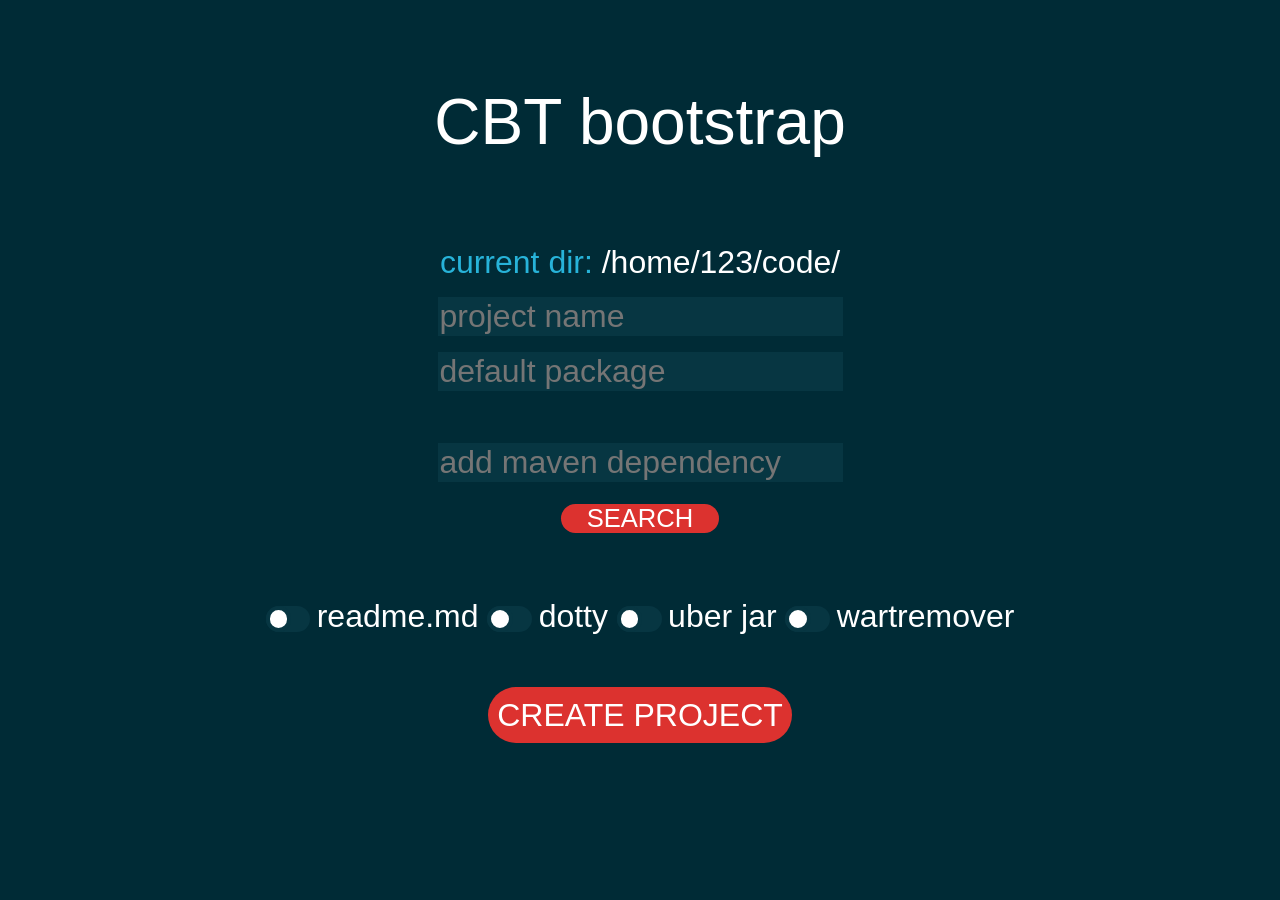
==== 1.html @ 5e3260d7 "message" ====
<!DOCTYPE html>
<html>
<head>
  <meta charset="UTF-8">
  <meta http-equiv="X-UA-Compatible" content="IE=edge,chrome=1">
  <meta name="viewport" content="width=device-width, initial-scale=1">
  <meta name="author" content="tim-zh">
  <title>CBT</title>
  <link rel="stylesheet" href="styles.css">
  <script src="jquery-3.1.1.min.js"></script>
  <script src="jquery.mockjax.min.js"></script>
  <script src="mocks.js"></script>
  <script src="main.js"></script>
</head>
<body>
<div id="popup">
  <div onclick="hidePopup()">×</div>
  <table id="popup-table"></table>
</div>
<div class="container">

  <h1>CBT bootstrap</h1>

  <div id="cwd" class="entry"><span>current dir:</span> </div>
  <div class="entry"><input type="text" id="name" placeholder="project name"></div>
  <div class="entry"><input type="text" id="package" placeholder="default package"></div>
  <hr>

  <div class="entry"><input type="text" id="query" placeholder="add maven dependency" onkeyup="handleSearchInput(event)"></div>
  <button class="small-btn" onclick="search()">search</button>
  <div id="dependencies"></div>
  <hr>

  <input type="checkbox" id="readme-flag"><label for="readme-flag">readme.md</label>
  <input type="checkbox" id="dotty-flag"><label for="dotty-flag">dotty</label>
  <input type="checkbox" id="uberJar-flag"><label for="uberJar-flag">uber jar</label>
  <input type="checkbox" id="wartremover-flag"><label for="wartremover-flag">wartremover</label>
  <hr>

  <button id="create-project" onclick="createProject()">create project</button>

</div>
</body>
</html>
---- styles.css ----
* {
  outline: none;
}

body {
  font-family: 'proxima nova', sans-serif;
  font-size: 2em;
  background: #002B36;
  color: #fff;
}

::-moz-selection {
  background-color: #fff;
  color: #073642;
}

::selection {
  background-color: #fff;
  color: #073642;
}

h1 {
  font-weight: normal;
  margin: 8%;
}

hr {
  border: none;
  margin: 0.8em 0;
  border-bottom: transparent solid 1px;
}

button, .small-btn {
  background: #dc322f;
  color: #fff;
  font-size: 1em;
  padding: 0.3em;
  border: none;
  border-radius: 1em;
  text-transform: uppercase;
  cursor: pointer;
}

.small-btn {
  font-size: 0.8em;
  padding: 0 1em;
}

button:hover {
  background: #9b2e2b;
}

button:active {
  background: #dc322f;
}

button:disabled {
  background: transparent;
  cursor: default;
}

input[type="text"] {
  background: #073642;
  color: #fff;
  border: none;
  font-size: 1em;
}

input[type="checkbox"] {
  display: none;
}

input[type="checkbox"] + label {
  position: relative;
  padding-left: 1.6em;
  cursor: pointer;
  display: inline-block;
}

input[type="checkbox"] + label:before, input[type="checkbox"] + label:after {
  content: '';
  margin-top: 0.25em;
  border-radius: 1em;
  position: absolute;
  left: 0;
  height: 0.8em;
  transition: all .1s;
}

input[type="checkbox"] + label:before {
  width: 1.4em;
  background: #073642;
}

input[type="checkbox"] + label:after {
  width: 0.8em;
  background: #fff;
  border: #073642 solid 0.15em;
  box-sizing: border-box;
}

input[type="checkbox"] + label:hover:before {
  background-color: #9b2e2b;
}

input[type="checkbox"] + label:hover:after {
  border-color: #9b2e2b;
}

input[type="checkbox"]:checked + label:before {
  background: #dc322f;
}

input[type="checkbox"]:checked + label:after {
  left: 0.6em;
  border-color: #dc322f;
}

.container {
  margin: 0 8%;
  text-align: center;
}

button, .entry {
  margin-bottom: 0.5em;
}

.entry span:first-child {
  color: #27b3d9;
}

.removable:hover {
  text-decoration: line-through;
  cursor: pointer;
}

#popup {
  position: fixed;
  left: 0;
  right: 0;
  margin: 0 auto;
  background: #073642;
  width: 84%;
  max-height: 80%;
  overflow-y: scroll;
  text-align: center;
  display: none;
  z-index: 2;
}

#popup div:first-child {
  background: #9b2e2b;
  position: fixed;
  padding: 0 0.2em;
  margin: 0.3em;
  border-radius: 1em;
  text-align: right;
  cursor: pointer;
}

#popup div:first-child:hover {
  background: #dc322f;
}

#popup table {
  margin: 2%;
  width: 96%;
  border-collapse: collapse;
}

#popup td {
  border-right: #fff solid 1px;
}

#popup td:last-child {
  border-right: none;
}

#popup tr {
  cursor: pointer;
}

#popup tr:hover {
  color: #27b3d9;
}

#popup tr:nth-child(even) {
  background: #002B36;
}

#popup tr:first-child {
  background: #000;
  cursor: default;
}

#popup tr:first-child:hover {
  color: #fff;
}
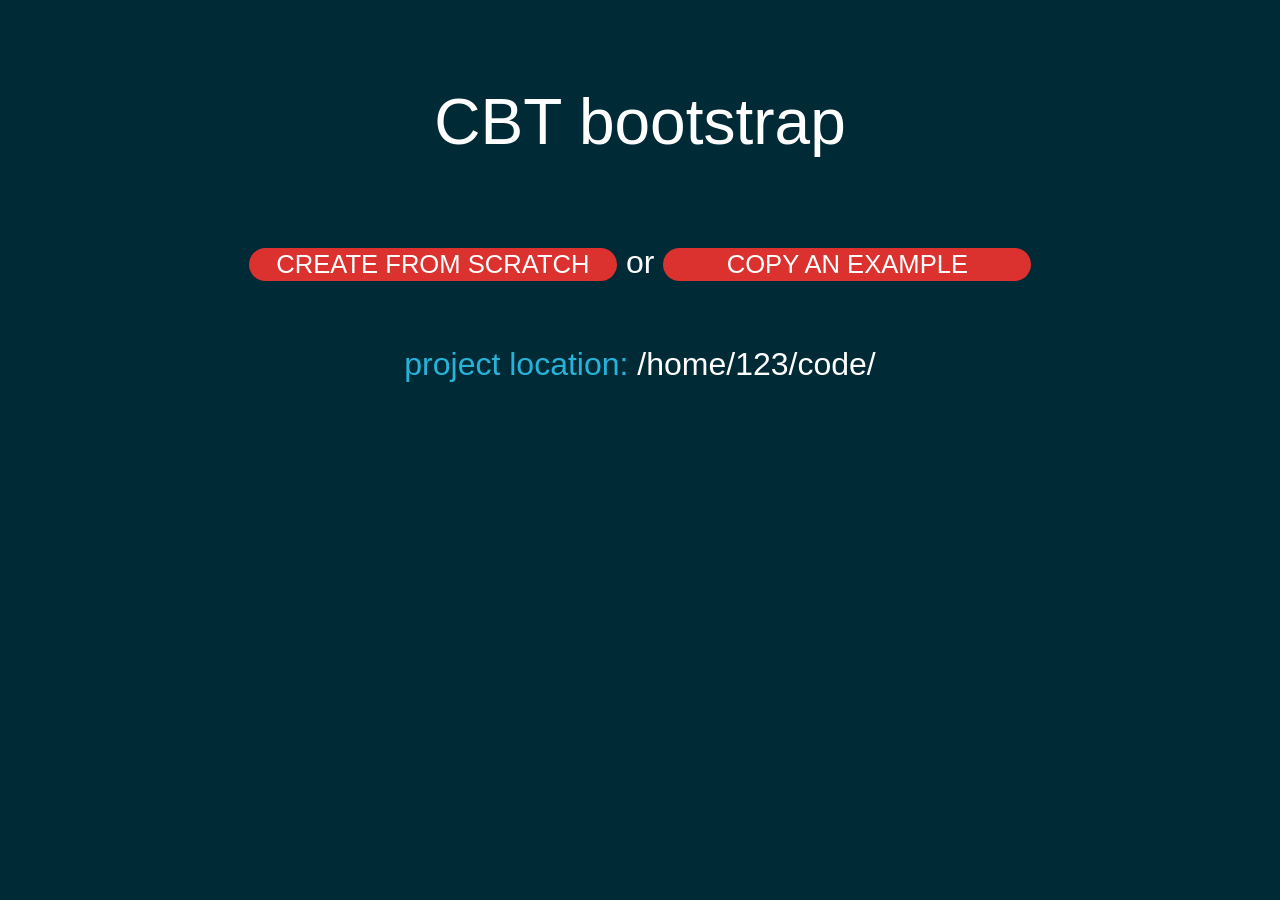
==== commit 80b3356c: "message" ====
--- a/1.html
+++ b/1.html
@@ -7,38 +7,53 @@
   <meta name="author" content="tim-zh">
   <title>CBT</title>
   <link rel="stylesheet" href="styles.css">
-  <script src="jquery-3.1.1.min.js"></script>
-  <script src="jquery.mockjax.min.js"></script>
-  <script src="mocks.js"></script>
-  <script src="main.js"></script>
 </head>
 <body>
 <div id="popup">
-  <div onclick="hidePopup()">×</div>
+  <div class="stroke" onclick="hidePopup()">×</div>
   <table id="popup-table"></table>
 </div>
 <div class="container">
 
   <h1>CBT bootstrap</h1>
 
-  <div id="cwd" class="entry"><span>current dir:</span> </div>
-  <div class="entry"><input type="text" id="name" placeholder="project name"></div>
-  <div class="entry"><input type="text" id="package" placeholder="default package"></div>
+  <button class="small-btn" onclick="setProjectCreate()" id="btn-create">create from scratch</button>
+  or
+  <button class="small-btn" onclick="setProjectCopy()" id="btn-copy">copy an example</button>
   <hr>
 
-  <div class="entry"><input type="text" id="query" placeholder="add maven dependency" onkeyup="handleSearchInput(event)"></div>
-  <button class="small-btn" onclick="search()">search</button>
-  <div id="dependencies"></div>
-  <hr>
+  <div id="cwd" class="entry"><span>project location:</span> </div>
 
-  <input type="checkbox" id="readme-flag"><label for="readme-flag">readme.md</label>
-  <input type="checkbox" id="dotty-flag"><label for="dotty-flag">dotty</label>
-  <input type="checkbox" id="uberJar-flag"><label for="uberJar-flag">uber jar</label>
-  <input type="checkbox" id="wartremover-flag"><label for="wartremover-flag">wartremover</label>
-  <hr>
+  <div id="div-create">
+    <div class="entry"><input type="text" id="name" placeholder="project name" onkeyup="updateProjectName(this.value)"></div>
+    <div class="entry"><input type="text" id="package" placeholder="default package"></div>
+    <hr>
 
-  <button id="create-project" onclick="createProject()">create project</button>
+    <div class="entry"><input type="text" id="query" placeholder="add maven dependency" onkeyup="handleSearchInput(event)"></div>
+    <button class="small-btn" onclick="search()">search</button>
+    <div id="dependencies"></div>
+    <hr>
+
+    <input type="checkbox" id="readme-flag"><label for="readme-flag">readme.md</label>
+    <input type="checkbox" id="dotty-flag"><label for="dotty-flag">dotty</label>
+    <input type="checkbox" id="uberJar-flag"><label for="uberJar-flag">uber jar</label>
+    <input type="checkbox" id="wartremover-flag"><label for="wartremover-flag">wartremover</label>
+    <hr>
+
+    <button id="create-project" onclick="createProject()">create project</button>
+  </div>
+
+  <div id="div-copy">
+    select an example:
+    <div class="link-btn">dotty</div>
+    <div class="link-btn">uber-jar</div>
+    <div class="link-btn">wartremover</div>
+  </div>
 
 </div>
+<script src="jquery-3.1.1.min.js"></script>
+<script src="jquery.mockjax.min.js"></script>
+<script src="mocks.js"></script>
+<script src="main.js"></script>
 </body>
 </html>
--- a/styles.css
+++ b/styles.css
@@ -34,11 +34,12 @@
   background: #dc322f;
   color: #fff;
   font-size: 1em;
-  padding: 0.3em;
-  border: none;
+  padding: 0.2em;
+  border: transparent solid 0.1em;
   border-radius: 1em;
   text-transform: uppercase;
   cursor: pointer;
+  transition: all 0.2s;
 }
 
 .small-btn {
@@ -46,8 +47,14 @@
   padding: 0 1em;
 }
 
+.link-btn:hover {
+  color: #dc322f;
+  cursor: pointer;
+}
+
 button:hover {
-  background: #9b2e2b;
+  background: #073642;
+  border: #fff solid 0.1em;
 }
 
 button:active {
@@ -55,14 +62,16 @@
 }
 
 button:disabled {
-  background: transparent;
+  background: #073642;
   cursor: default;
+  border-color: transparent;
 }
 
 input[type="text"] {
   background: #073642;
   color: #fff;
   border: none;
+  width: 33%;
   font-size: 1em;
 }
 
@@ -84,7 +93,7 @@
   position: absolute;
   left: 0;
   height: 0.8em;
-  transition: all .1s;
+  transition: all .2s;
 }
 
 input[type="checkbox"] + label:before {
@@ -99,21 +108,21 @@
   box-sizing: border-box;
 }
 
-input[type="checkbox"] + label:hover:before {
-  background-color: #9b2e2b;
+input[type="checkbox"] + label:hover:before, input[type="checkbox"]:checked + label:before {
+  background-color: #dc322f;
 }
 
 input[type="checkbox"] + label:hover:after {
-  border-color: #9b2e2b;
-}
-
-input[type="checkbox"]:checked + label:before {
-  background: #dc322f;
+  border-color: #dc322f;
 }
 
 input[type="checkbox"]:checked + label:after {
   left: 0.6em;
   border-color: #dc322f;
+}
+
+.stroke {
+  text-shadow: 0 1px 0 #002B36, 0 -1px 0 #002B36, 1px 0 0 #002B36, -1px 0 0 #002B36;
 }
 
 .container {
@@ -139,6 +148,7 @@
   left: 0;
   right: 0;
   margin: 0 auto;
+  border: #002B36 solid 0.5em;
   background: #073642;
   width: 84%;
   max-height: 80%;
@@ -149,17 +159,15 @@
 }
 
 #popup div:first-child {
-  background: #9b2e2b;
   position: fixed;
   padding: 0 0.2em;
-  margin: 0.3em;
-  border-radius: 1em;
   text-align: right;
   cursor: pointer;
+  transition: all 0.2s;
 }
 
 #popup div:first-child:hover {
-  background: #dc322f;
+  color: #dc322f;
 }
 
 #popup table {
@@ -181,7 +189,7 @@
 }
 
 #popup tr:hover {
-  color: #27b3d9;
+  color: #dc322f;
 }
 
 #popup tr:nth-child(even) {
@@ -189,10 +197,15 @@
 }
 
 #popup tr:first-child {
-  background: #000;
+  background: #fff;
+  color: #002B36;
   cursor: default;
 }
 
 #popup tr:first-child:hover {
-  color: #fff;
-}
+  color: #002B36;
+}
+
+#div-create, #div-copy {
+  display: none;
+}
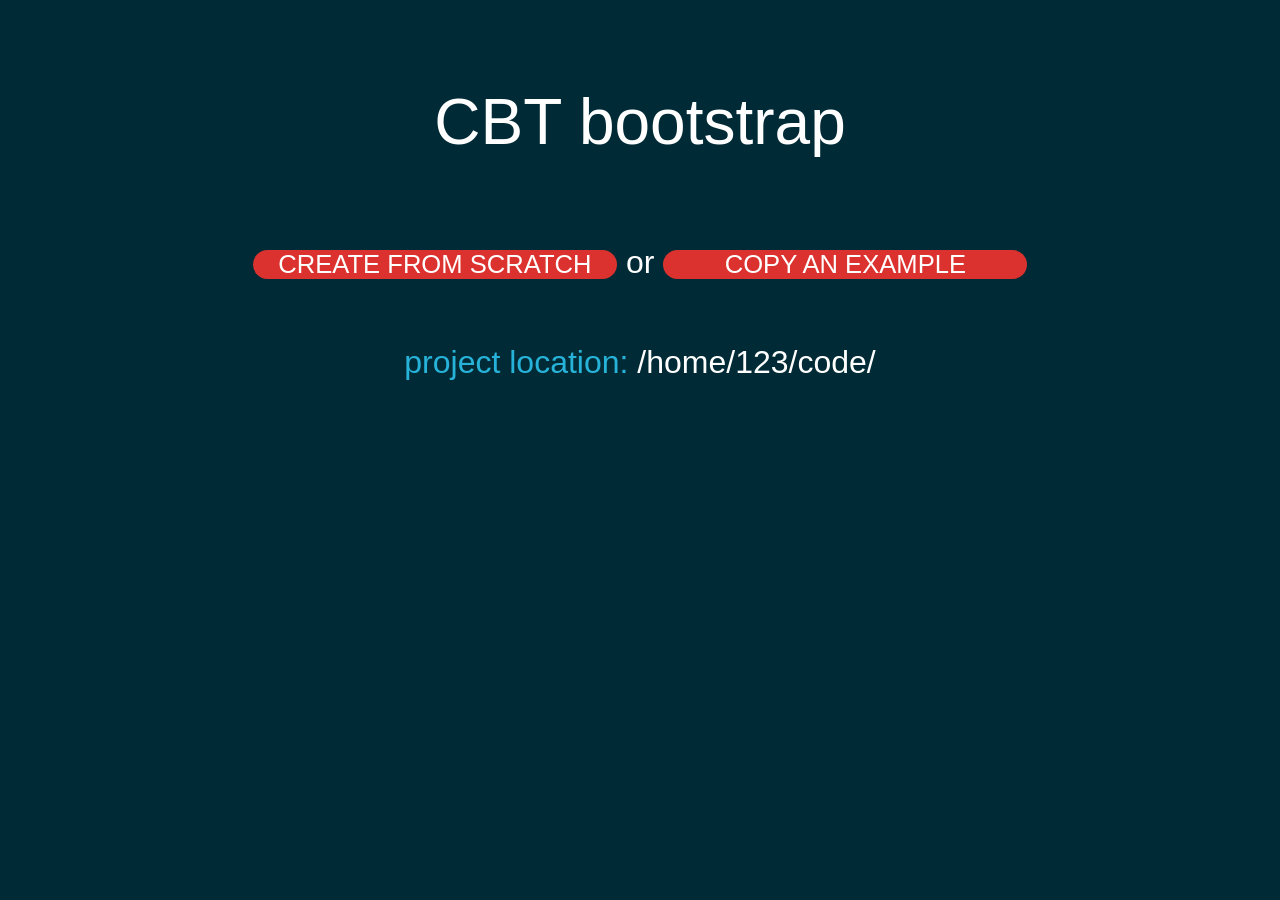
==== commit f1954e55: "message" ====
--- a/1.html
+++ b/1.html
@@ -10,27 +10,27 @@
 </head>
 <body>
 <div id="popup">
-  <div class="stroke" onclick="hidePopup()">×</div>
+  <div class="stroke" onclick="Popup.hide()">×</div>
   <table id="popup-table"></table>
 </div>
 <div class="container">
 
   <h1>CBT bootstrap</h1>
 
-  <button class="small-btn" onclick="setProjectCreate()" id="btn-create">create from scratch</button>
+  <button class="small-btn" onclick="setFlowCreate()" id="flow-create-btn">create from scratch</button>
   or
-  <button class="small-btn" onclick="setProjectCopy()" id="btn-copy">copy an example</button>
+  <button class="small-btn" onclick="setFlowCopy()" id="flow-copy-btn">copy an example</button>
   <hr>
 
   <div id="cwd" class="entry"><span>project location:</span> </div>
 
-  <div id="div-create">
-    <div class="entry"><input type="text" id="name" placeholder="project name" onkeyup="updateProjectName(this.value)"></div>
+  <div id="flow-create">
+    <div class="entry"><input type="text" id="name" placeholder="project name"></div>
     <div class="entry"><input type="text" id="package" placeholder="default package"></div>
     <hr>
 
-    <div class="entry"><input type="text" id="query" placeholder="add maven dependency" onkeyup="handleSearchInput(event)"></div>
-    <button class="small-btn" onclick="search()">search</button>
+    <div class="entry"><input type="text" id="query" placeholder="add maven dependency"></div>
+    <button class="small-btn" onclick="Dependencies.search()" id="search-btn">search</button>
     <div id="dependencies"></div>
     <hr>
 
@@ -40,20 +40,29 @@
     <input type="checkbox" id="wartremover-flag"><label for="wartremover-flag">wartremover</label>
     <hr>
 
-    <button id="create-project" onclick="createProject()">create project</button>
+    <button id="create-project-btn" onclick="createProject()">create project</button>
   </div>
 
-  <div id="div-copy">
-    select an example:
-    <div class="link-btn">dotty</div>
-    <div class="link-btn">uber-jar</div>
-    <div class="link-btn">wartremover</div>
+  <div id="flow-copy">
+    <span class="entry">
+      <span id="examples-title">select an example:</span>
+      <span class="removable" id="selected-example" onclick="Examples.unselectExample()"></span>
+    </span>
+    <hr>
+    <div id="examples"></div>
+    <div id="example-browser">
+      <div id="file-browser"></div>
+      <pre id="code-browser"><code></code></pre>
+    </div>
+    <hr>
+    <button id="copy-project-btn" onclick="copyProject()">copy example</button>
   </div>
 
 </div>
 <script src="jquery-3.1.1.min.js"></script>
 <script src="jquery.mockjax.min.js"></script>
 <script src="mocks.js"></script>
+<script src="definitions.js"></script>
 <script src="main.js"></script>
 </body>
 </html>
--- a/styles.css
+++ b/styles.css
@@ -30,12 +30,16 @@
   border-bottom: transparent solid 1px;
 }
 
+pre {
+  margin: 0 0 1em 0;
+}
+
 button, .small-btn {
   background: #dc322f;
   color: #fff;
   font-size: 1em;
   padding: 0.2em;
-  border: transparent solid 0.1em;
+  border: none;
   border-radius: 1em;
   text-transform: uppercase;
   cursor: pointer;
@@ -53,8 +57,8 @@
 }
 
 button:hover {
-  background: #073642;
-  border: #fff solid 0.1em;
+  background: #fff;
+  color: #002B36;
 }
 
 button:active {
@@ -63,8 +67,8 @@
 
 button:disabled {
   background: #073642;
+  color: #fff;
   cursor: default;
-  border-color: transparent;
 }
 
 input[type="text"] {
@@ -72,6 +76,7 @@
   color: #fff;
   border: none;
   width: 33%;
+  min-width: 15em;
   font-size: 1em;
 }
 
@@ -152,7 +157,7 @@
   background: #073642;
   width: 84%;
   max-height: 80%;
-  overflow-y: scroll;
+  overflow-y: auto;
   text-align: center;
   display: none;
   z-index: 2;
@@ -206,6 +211,51 @@
   color: #002B36;
 }
 
-#div-create, #div-copy {
+#flow-create, #flow-copy {
   display: none;
 }
+
+#example-browser {
+  width: 100%;
+  float: left;
+}
+
+#file-browser {
+  overflow-x: auto;
+  padding-right: 0.4em;
+  float: left;
+  max-width: 30%;
+}
+
+#code-browser {
+  background: #073642;
+  font-size: 1.2rem;
+  text-align: left;
+  padding: 0.4em;
+  overflow-x: auto;
+  max-height: 100%;
+}
+
+.browser-node {
+  font-size: 1.2rem;
+  text-align: left;
+  line-height: 1.2em;
+  background: #002B36;
+  padding: 0.2em 0 0 0.2em;
+}
+
+.browser-node > div {
+  margin-left: 2em;
+}
+
+.file-node {
+  cursor: pointer;
+}
+
+.file-node:hover, .selected-node {
+  color: #dc322f;
+}
+
+.even-node {
+  background: #073642;
+}
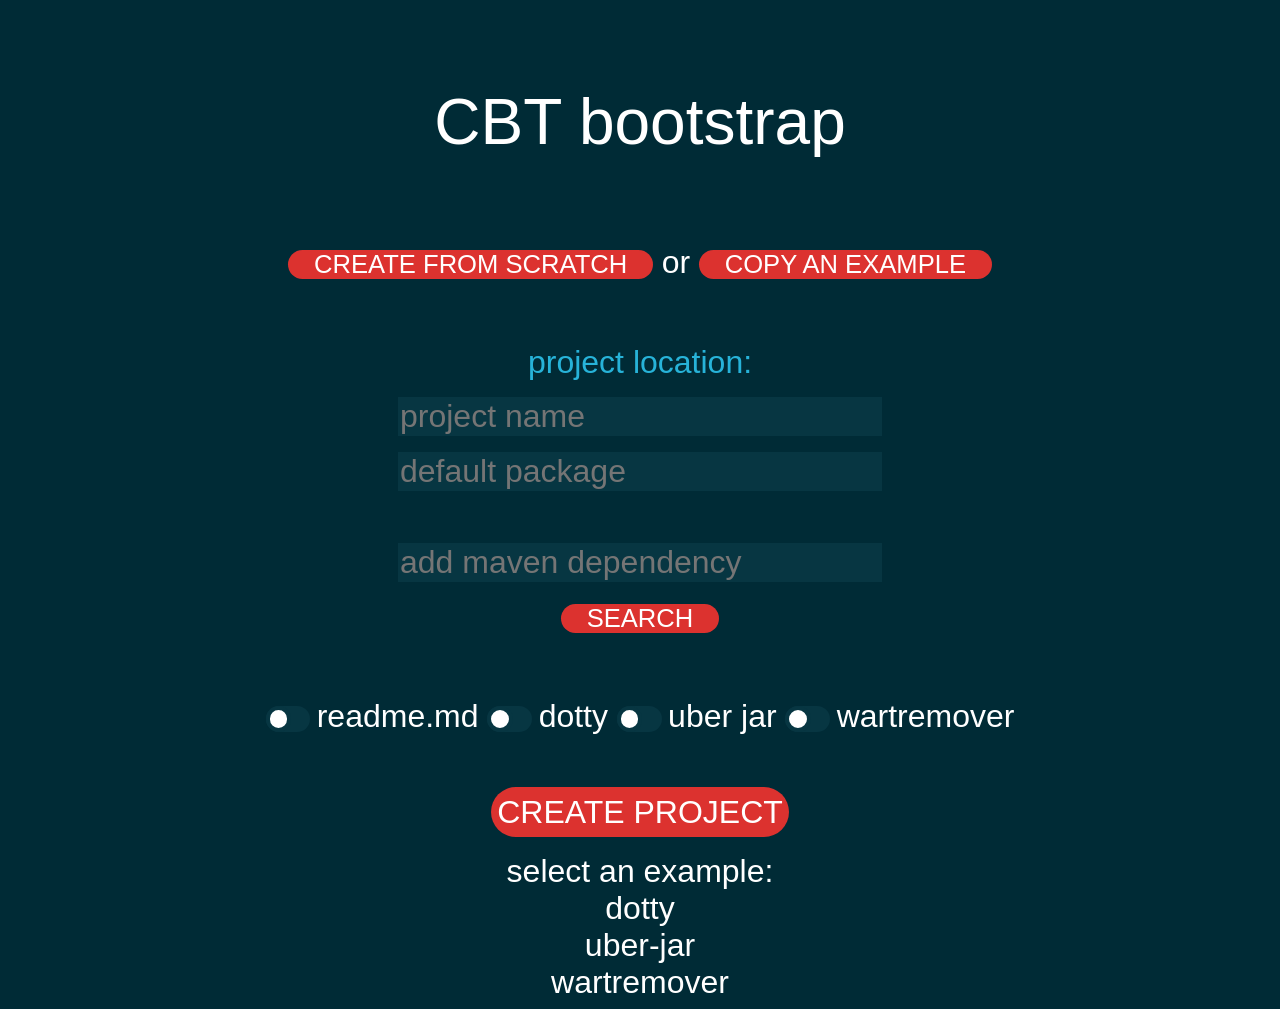
==== commit 20f230a8: "testtest" ====
--- a/1.html
+++ b/1.html
@@ -5,32 +5,32 @@
   <meta http-equiv="X-UA-Compatible" content="IE=edge,chrome=1">
   <meta name="viewport" content="width=device-width, initial-scale=1">
   <meta name="author" content="tim-zh">
-  <title>CBT</title>
+  <title>CBT ui test</title>
   <link rel="stylesheet" href="styles.css">
 </head>
 <body>
 <div id="popup">
-  <div class="stroke" onclick="Popup.hide()">×</div>
+  <div class="stroke" onclick="hidePopup()">×</div>
   <table id="popup-table"></table>
 </div>
 <div class="container">
 
   <h1>CBT bootstrap</h1>
 
-  <button class="small-btn" onclick="setFlowCreate()" id="flow-create-btn">create from scratch</button>
+  <button class="small-btn" onclick="setProjectCreate()" id="btn-create">create from scratch</button>
   or
-  <button class="small-btn" onclick="setFlowCopy()" id="flow-copy-btn">copy an example</button>
+  <button class="small-btn" onclick="setProjectCopy()" id="btn-copy">copy an example</button>
   <hr>
 
   <div id="cwd" class="entry"><span>project location:</span> </div>
 
-  <div id="flow-create">
-    <div class="entry"><input type="text" id="name" placeholder="project name"></div>
+  <div id="div-create">
+    <div class="entry"><input type="text" id="name" placeholder="project name" onkeyup="updateProjectName(this.value)"></div>
     <div class="entry"><input type="text" id="package" placeholder="default package"></div>
     <hr>
 
-    <div class="entry"><input type="text" id="query" placeholder="add maven dependency"></div>
-    <button class="small-btn" onclick="Dependencies.search()" id="search-btn">search</button>
+    <div class="entry"><input type="text" id="query" placeholder="add maven dependency" onkeyup="handleSearchInput(event)"></div>
+    <button class="small-btn" onclick="search()">search</button>
     <div id="dependencies"></div>
     <hr>
 
@@ -40,29 +40,20 @@
     <input type="checkbox" id="wartremover-flag"><label for="wartremover-flag">wartremover</label>
     <hr>
 
-    <button id="create-project-btn" onclick="createProject()">create project</button>
+    <button id="create-project" onclick="createProject()">create project</button>
   </div>
 
-  <div id="flow-copy">
-    <span class="entry">
-      <span id="examples-title">select an example:</span>
-      <span class="removable" id="selected-example" onclick="Examples.unselectExample()"></span>
-    </span>
-    <hr>
-    <div id="examples"></div>
-    <div id="example-browser">
-      <div id="file-browser"></div>
-      <pre id="code-browser"><code></code></pre>
-    </div>
-    <hr>
-    <button id="copy-project-btn" onclick="copyProject()">copy example</button>
+  <div id="div-copy">
+    select an example:
+    <div class="link-btn">dotty</div>
+    <div class="link-btn">uber-jar</div>
+    <div class="link-btn">wartremover</div>
   </div>
 
 </div>
 <script src="jquery-3.1.1.min.js"></script>
 <script src="jquery.mockjax.min.js"></script>
 <script src="mocks.js"></script>
-<script src="definitions.js"></script>
 <script src="main.js"></script>
 </body>
 </html>
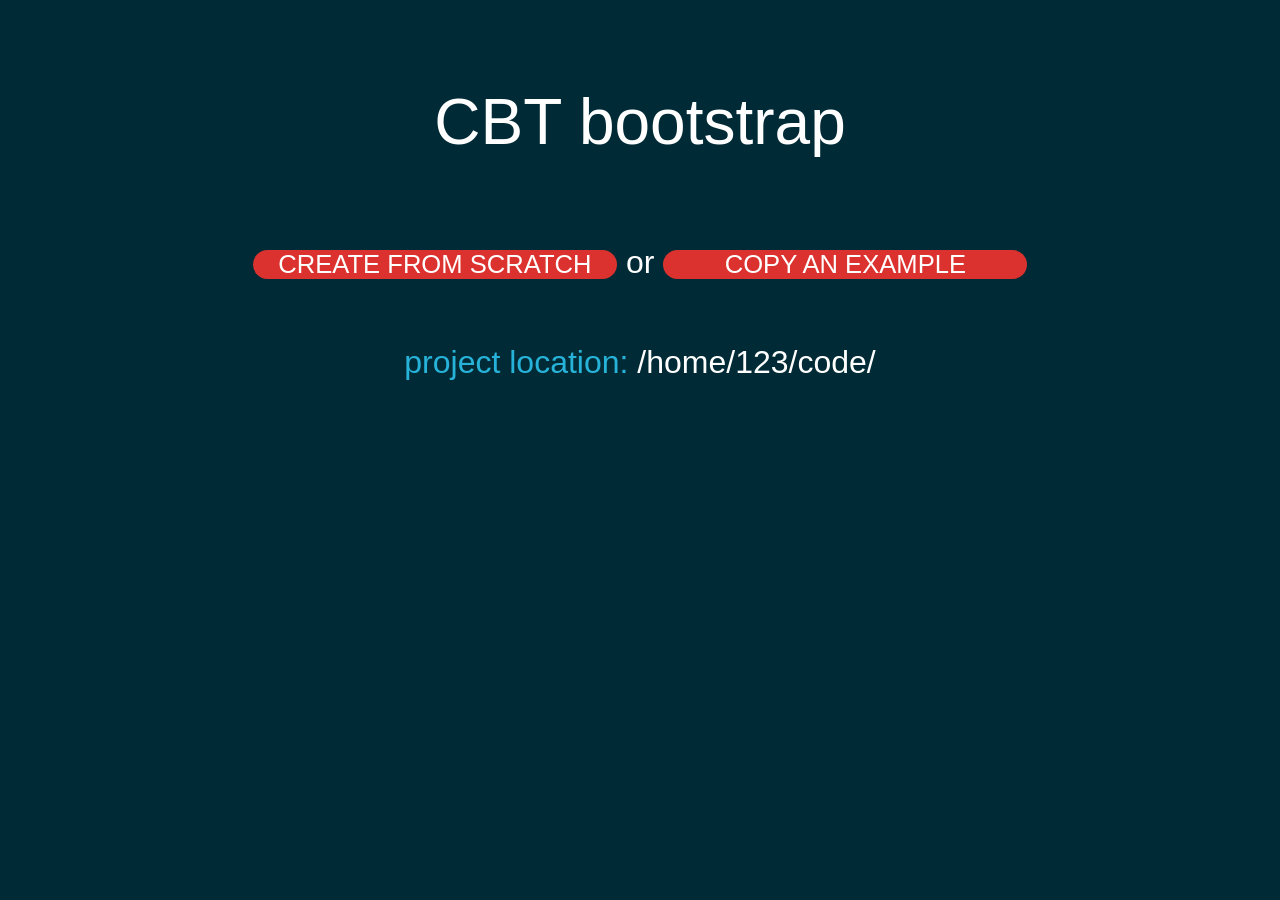
==== commit b6ea3b01: "sync" ====
--- a/1.html
+++ b/1.html
@@ -5,32 +5,33 @@
   <meta http-equiv="X-UA-Compatible" content="IE=edge,chrome=1">
   <meta name="viewport" content="width=device-width, initial-scale=1">
   <meta name="author" content="tim-zh">
-  <title>CBT ui test</title>
+  <title>CBT</title>
   <link rel="stylesheet" href="styles.css">
+  <link rel="stylesheet" href="highlight/hljs-cbt-theme.css">
 </head>
 <body>
 <div id="popup">
-  <div class="stroke" onclick="hidePopup()">×</div>
+  <div class="stroke" onclick="Popup.hide()">×</div>
   <table id="popup-table"></table>
 </div>
 <div class="container">
 
   <h1>CBT bootstrap</h1>
 
-  <button class="small-btn" onclick="setProjectCreate()" id="btn-create">create from scratch</button>
+  <button class="small-btn" onclick="setFlowCreate()" id="flow-create-btn">create from scratch</button>
   or
-  <button class="small-btn" onclick="setProjectCopy()" id="btn-copy">copy an example</button>
+  <button class="small-btn" onclick="setFlowCopy()" id="flow-copy-btn">copy an example</button>
   <hr>
 
   <div id="cwd" class="entry"><span>project location:</span> </div>
 
-  <div id="div-create">
-    <div class="entry"><input type="text" id="name" placeholder="project name" onkeyup="updateProjectName(this.value)"></div>
+  <div id="flow-create">
+    <div class="entry"><input type="text" id="name" placeholder="project name"></div>
     <div class="entry"><input type="text" id="package" placeholder="default package"></div>
     <hr>
 
-    <div class="entry"><input type="text" id="query" placeholder="add maven dependency" onkeyup="handleSearchInput(event)"></div>
-    <button class="small-btn" onclick="search()">search</button>
+    <div class="entry"><input type="text" id="query" placeholder="add maven dependency"></div>
+    <button class="small-btn" onclick="Dependencies.search()" id="search-btn">search</button>
     <div id="dependencies"></div>
     <hr>
 
@@ -40,20 +41,30 @@
     <input type="checkbox" id="wartremover-flag"><label for="wartremover-flag">wartremover</label>
     <hr>
 
-    <button id="create-project" onclick="createProject()">create project</button>
+    <button id="create-project-btn" onclick="createProject()">create project</button>
   </div>
 
-  <div id="div-copy">
-    select an example:
-    <div class="link-btn">dotty</div>
-    <div class="link-btn">uber-jar</div>
-    <div class="link-btn">wartremover</div>
+  <div id="flow-copy">
+    <span class="entry">
+      <span id="examples-title">select an example:</span>
+      <span class="removable" id="selected-example" onclick="Examples.unselectExample()"></span>
+    </span>
+    <hr>
+    <div id="examples"></div>
+    <div id="example-browser">
+      <div id="file-browser"></div>
+      <div id="code-browser"></div>
+    </div>
+    <hr>
+    <button id="copy-project-btn" onclick="copyProject()">copy example</button>
   </div>
 
 </div>
 <script src="jquery-3.1.1.min.js"></script>
 <script src="jquery.mockjax.min.js"></script>
 <script src="mocks.js"></script>
+<script src="highlight/highlight.pack.js"></script>
+<script src="definitions.js"></script>
 <script src="main.js"></script>
 </body>
 </html>
--- a/styles.css
+++ b/styles.css
@@ -31,7 +31,8 @@
 }
 
 pre {
-  margin: 0 0 1em 0;
+  margin: 0;
+  font-size: 1rem;
 }
 
 button, .small-btn {
@@ -218,6 +219,7 @@
 #example-browser {
   width: 100%;
   float: left;
+  margin-bottom: 1em;
 }
 
 #file-browser {
@@ -245,15 +247,19 @@
 }
 
 .browser-node > div {
-  margin-left: 2em;
+  margin-left: 1em;
 }
 
 .file-node {
   cursor: pointer;
 }
 
-.file-node:hover, .selected-node {
-  color: #dc322f;
+.file-node:hover {
+  color: #dc322f;
+}
+
+.selected-node {
+  color: #27b3d9;
 }
 
 .even-node {
